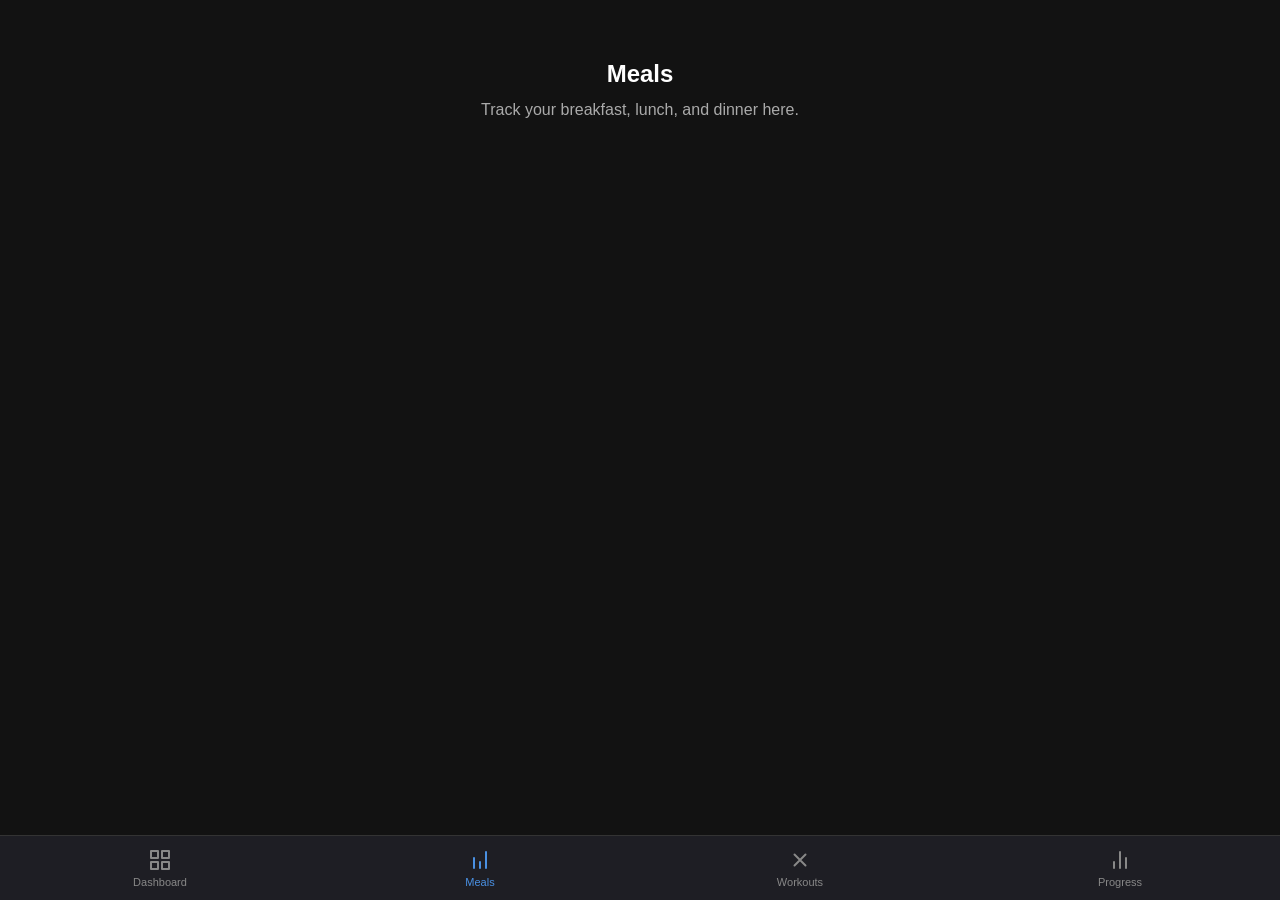
==== meals.html @ 869bccce "Initial commit" ====
<!DOCTYPE html>
<html lang="en">
<head>
    <meta charset="UTF-8">
    <meta name="viewport" content="width=device-width, initial-scale=1.0, viewport-fit=cover">
    <title>Meals</title>
    <link rel="stylesheet" href="style.css">
</head>
<body>
    <div class="container">
        <h1>Meals</h1>
        <p>Track your breakfast, lunch, and dinner here.</p>
    </div>

    <nav class="bottom-nav">
        <a href="index.html" class="nav-item">
            <svg class="nav-icon" viewBox="0 0 24 24"><rect x="3" y="3" width="7" height="7"></rect><rect x="14" y="3" width="7" height="7"></rect><rect x="14" y="14" width="7" height="7"></rect><rect x="3" y="14" width="7" height="7"></rect></svg>
            <span>Dashboard</span>
        </a>
        <a href="meals.html" class="nav-item active"> <svg class="nav-icon" viewBox="0 0 24 24"><path d="M12 20v-6M6 20V10M18 20V4"></path></svg>
            <span>Meals</span>
        </a>
        <a href="workouts.html" class="nav-item">
            <svg class="nav-icon" viewBox="0 0 24 24"><path d="M6.5 6.5l11 11M6.5 17.5l11-11"></path></svg>
            <span>Workouts</span>
        </a>
        <a href="progress.html" class="nav-item">
            <svg class="nav-icon" viewBox="0 0 24 24"><line x1="18" y1="20" x2="18" y2="10"></line><line x1="12" y1="20" x2="12" y2="4"></line><line x1="6" y1="20" x2="6" y2="14"></line></svg>
            <span>Progress</span>
        </a>
    </nav>
</body>
</html>
---- style.css ----
/* style.css */

/* RESET & BASE STYLES */
* {
    box-sizing: border-box;
    margin: 0;
    padding: 0;
    font-family: -apple-system, BlinkMacSystemFont, "Segoe UI", Roboto, Helvetica, Arial, sans-serif;
}

body {
    background-color: #121212;
    color: white;
    min-height: 100vh;
    /* Add padding to bottom so content doesn't get hidden behind navbar */
    padding-bottom: 100px; 
}

h1 { font-size: 24px; margin-bottom: 10px; }
p { color: #aaa; line-height: 1.5; }

/* CONTENT CONTAINER */
.container {
    padding: 20px;
    padding-top: 60px; /* Space from top */
    text-align: center;
}

/* BOTTOM NAVIGATION BAR */
.bottom-nav {
    position: fixed;
    bottom: 0;
    left: 0;
    width: 100%;
    background-color: #1E1E24;
    border-top: 1px solid #333;
    display: flex;
    justify-content: space-around;
    align-items: center;
    z-index: 1000;

    /* SAFE AREA LOGIC */
    padding-top: 12px;
    /* This ensures it clears the iPhone home bar */
    padding-bottom: calc(12px + env(safe-area-inset-bottom)); 
}

/* NAV ITEMS */
.nav-item {
    display: flex;
    flex-direction: column;
    align-items: center;
    justify-content: center;
    text-decoration: none;
    color: #888;
    font-size: 11px;
    width: 100%;
    cursor: pointer;
    transition: color 0.2s ease;
}

/* ACTIVE STATE */
.nav-item.active {
    color: #4A90E2;
}

.nav-item.active svg {
    fill: #4A90E2; /* For filled icons */
    stroke: #4A90E2; /* For stroked icons */
}

/* ICONS */
.nav-icon {
    width: 24px;
    height: 24px;
    margin-bottom: 4px;
    fill: none;
    stroke: currentColor;
    stroke-width: 2;
    stroke-linecap: round;
    stroke-linejoin: round;
}
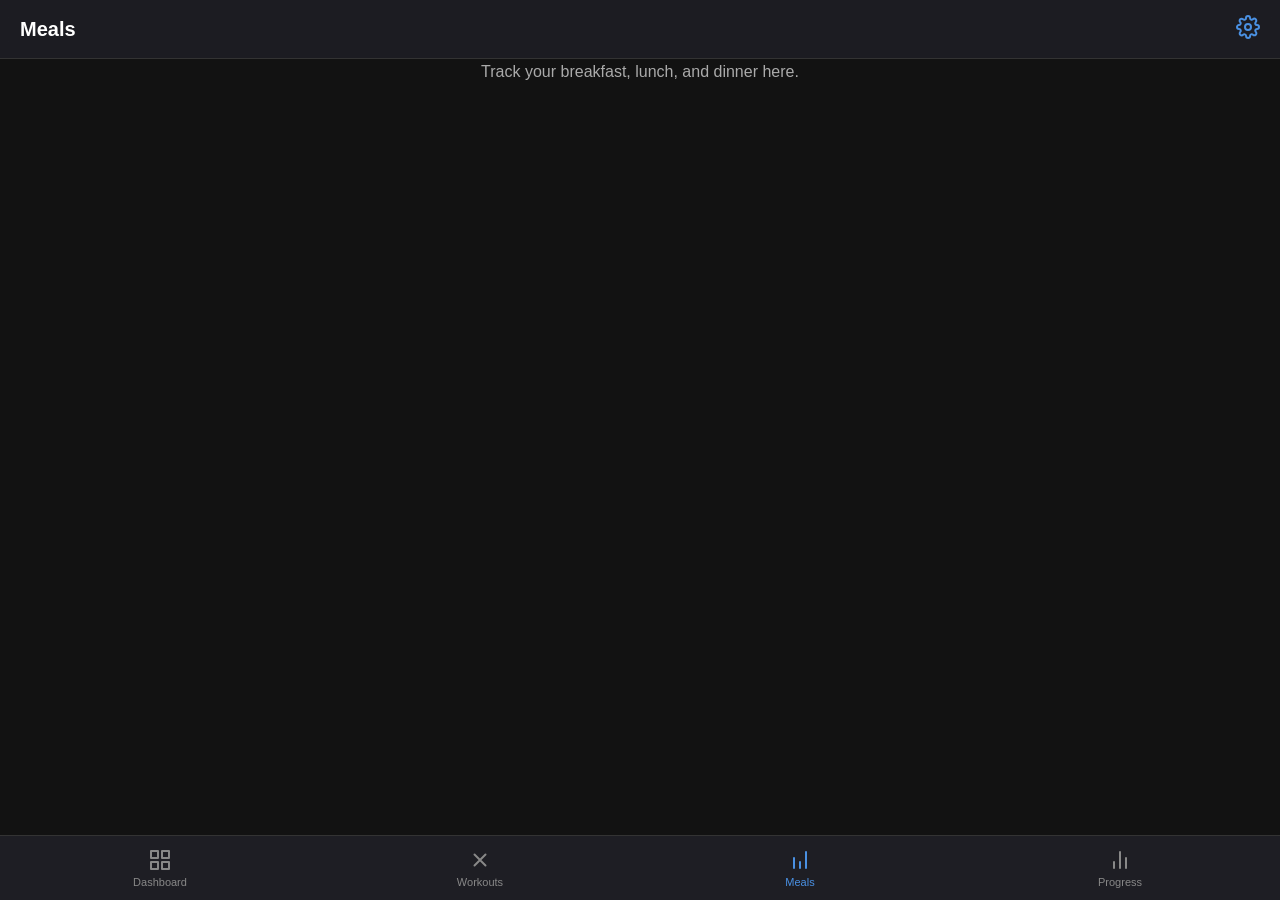
==== commit 181bda04: "Updated navbar and topbar" ====
--- a/meals.html
+++ b/meals.html
@@ -2,32 +2,26 @@
 <html lang="en">
 <head>
     <meta charset="UTF-8">
+
+    <link rel="manifest" href="manifest.json">
+    
     <meta name="viewport" content="width=device-width, initial-scale=1.0, viewport-fit=cover">
-    <title>Meals</title>
+    
+    <meta name="apple-mobile-web-app-capable" content="yes">
+    
+    <meta name="apple-mobile-web-app-status-bar-style" content="black-translucent">
+    
+    <meta name="apple-mobile-web-app-title" content="FitnessApp">
+
+    <title>My App</title>
     <link rel="stylesheet" href="style.css">
+    
+    <script src="script.js" defer></script>
 </head>
 <body>
     <div class="container">
-        <h1>Meals</h1>
         <p>Track your breakfast, lunch, and dinner here.</p>
     </div>
 
-    <nav class="bottom-nav">
-        <a href="index.html" class="nav-item">
-            <svg class="nav-icon" viewBox="0 0 24 24"><rect x="3" y="3" width="7" height="7"></rect><rect x="14" y="3" width="7" height="7"></rect><rect x="14" y="14" width="7" height="7"></rect><rect x="3" y="14" width="7" height="7"></rect></svg>
-            <span>Dashboard</span>
-        </a>
-        <a href="meals.html" class="nav-item active"> <svg class="nav-icon" viewBox="0 0 24 24"><path d="M12 20v-6M6 20V10M18 20V4"></path></svg>
-            <span>Meals</span>
-        </a>
-        <a href="workouts.html" class="nav-item">
-            <svg class="nav-icon" viewBox="0 0 24 24"><path d="M6.5 6.5l11 11M6.5 17.5l11-11"></path></svg>
-            <span>Workouts</span>
-        </a>
-        <a href="progress.html" class="nav-item">
-            <svg class="nav-icon" viewBox="0 0 24 24"><line x1="18" y1="20" x2="18" y2="10"></line><line x1="12" y1="20" x2="12" y2="4"></line><line x1="6" y1="20" x2="6" y2="14"></line></svg>
-            <span>Progress</span>
-        </a>
-    </nav>
 </body>
 </html>
--- a/style.css
+++ b/style.css
@@ -19,12 +19,15 @@
 h1 { font-size: 24px; margin-bottom: 10px; }
 p { color: #aaa; line-height: 1.5; }
 
-/* CONTENT CONTAINER */
+/* Update this section in your style.css */
+
 .container {
     padding: 20px;
-    padding-top: 60px; /* Space from top */
+    /* This ensures content starts BELOW the top notch/status bar */
+    padding-top: max(60px, env(safe-area-inset-top) + 20px); 
     text-align: center;
 }
+
 
 /* BOTTOM NAVIGATION BAR */
 .bottom-nav {
@@ -79,4 +82,36 @@
     stroke-width: 2;
     stroke-linecap: round;
     stroke-linejoin: round;
+}
+
+/* FIXED TOP HEADER */
+.top-bar {
+    position: fixed;
+    top: 0;
+    left: 0;
+    width: 100%;
+    /* Use transparent black or solid color */
+    background-color: rgba(30, 30, 36, 0.95); 
+    backdrop-filter: blur(10px); /* Cool glass effect */
+    border-bottom: 1px solid #333;
+    z-index: 1000;
+    
+    display: flex;
+    justify-content: space-between;
+    align-items: center;
+    padding: 15px 20px;
+
+    /* CRITICAL: Handle the iPhone Notch area */
+    padding-top: max(15px, env(safe-area-inset-top) + 10px);
+}
+
+.top-bar h1 {
+    font-size: 20px;
+    margin: 0;
+    font-weight: 600;
+}
+
+.header-icon {
+    color: #4A90E2;
+    cursor: pointer;
 }
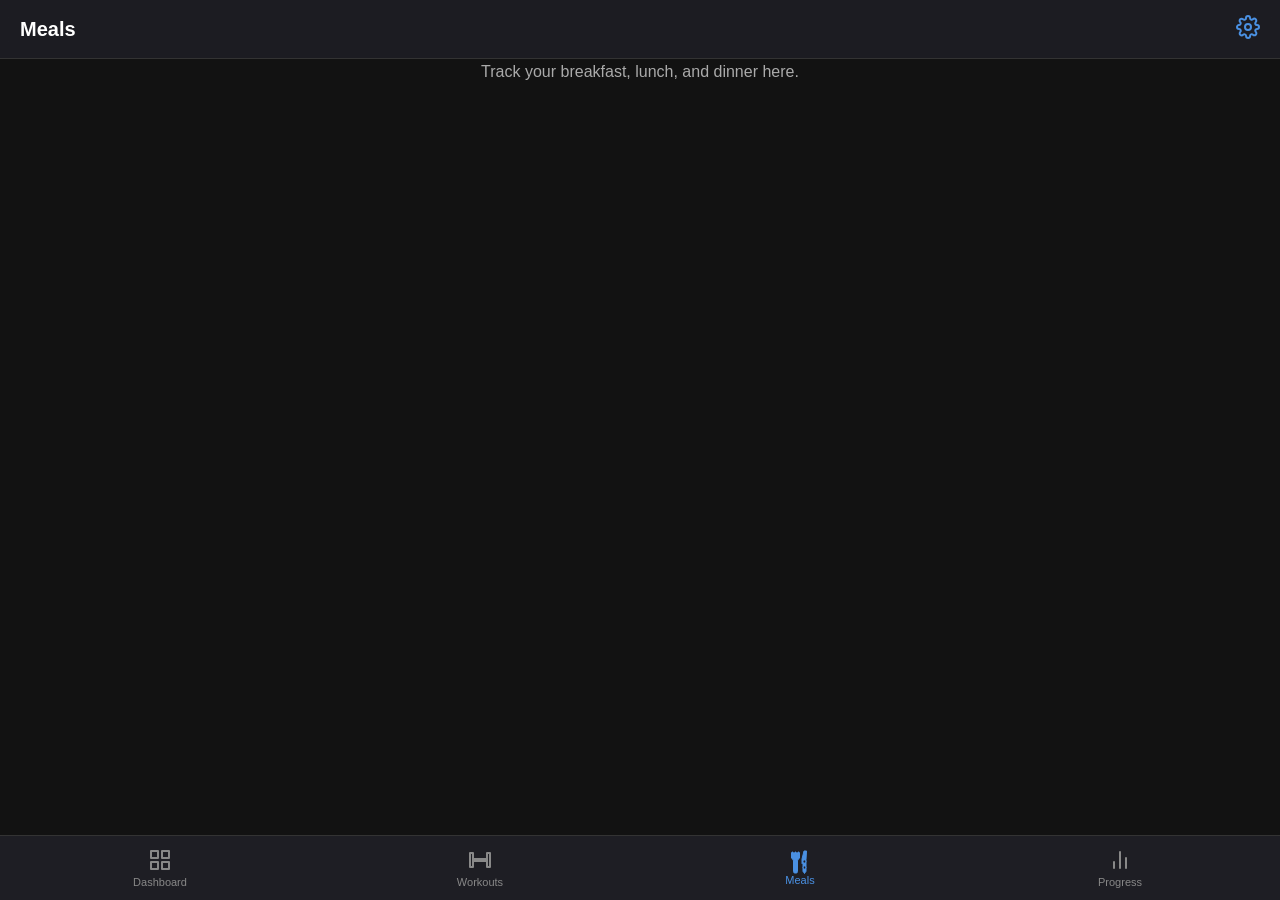
==== commit 6d758f23: "updated metadata" ====
--- a/meals.html
+++ b/meals.html
@@ -2,22 +2,17 @@
 <html lang="en">
 <head>
     <meta charset="UTF-8">
-
     <link rel="manifest" href="manifest.json">
-    
     <meta name="viewport" content="width=device-width, initial-scale=1.0, viewport-fit=cover">
-    
+    <meta name="mobile-web-app-capable" content="yes">
     <meta name="apple-mobile-web-app-capable" content="yes">
-    
     <meta name="apple-mobile-web-app-status-bar-style" content="black-translucent">
-    
     <meta name="apple-mobile-web-app-title" content="FitnessApp">
-
     <title>My App</title>
     <link rel="stylesheet" href="style.css">
-    
     <script src="script.js" defer></script>
 </head>
+
 <body>
     <div class="container">
         <p>Track your breakfast, lunch, and dinner here.</p>
--- a/style.css
+++ b/style.css
@@ -114,4 +114,303 @@
 .header-icon {
     color: #4A90E2;
     cursor: pointer;
+}
+
+/* WORKOUTS SPECIFIC STYLES */
+
+/* 1. Template Tabs (Top) */
+.template-nav {
+    position: fixed;
+    top: 60px; /* Below the main header */
+    left: 0;
+    width: 100%;
+    background: #1E1E24;
+    padding: 10px 0;
+    z-index: 900;
+    overflow-x: auto;
+    white-space: nowrap;
+    border-bottom: 1px solid #333;
+}
+
+.template-tabs-scroll {
+    padding: 0 15px;
+}
+
+.template-tab {
+    display: inline-block;
+    padding: 6px 16px;
+    margin-right: 10px;
+    background: #333;
+    border-radius: 20px;
+    color: #888;
+    font-size: 13px;
+    cursor: pointer;
+}
+
+.template-tab.active {
+    background: #4A90E2;
+    color: white;
+}
+
+/* 2. Day Selector */
+.day-selector {
+    display: flex;
+    justify-content: space-between;
+    margin-bottom: 20px;
+    background: #222;
+    padding: 5px;
+    border-radius: 12px;
+}
+
+.day-bubble {
+    width: 35px;
+    height: 35px;
+    display: flex;
+    align-items: center;
+    justify-content: center;
+    border-radius: 50%;
+    font-size: 12px;
+    color: #888;
+    cursor: pointer;
+}
+
+.day-bubble.active {
+    background: #4A90E2;
+    color: white;
+    font-weight: bold;
+}
+
+/* 3. Rest Toggle */
+.day-header {
+    display: flex;
+    justify-content: space-between;
+    align-items: center;
+    margin-bottom: 15px;
+}
+
+.switch {
+    position: relative;
+    display: inline-block;
+    width: 40px;
+    height: 24px;
+    margin-left: 10px;
+}
+
+.switch input { opacity: 0; width: 0; height: 0; }
+
+.slider {
+    position: absolute;
+    cursor: pointer;
+    top: 0; left: 0; right: 0; bottom: 0;
+    background-color: #333;
+    transition: .4s;
+}
+
+.slider:before {
+    position: absolute;
+    content: "";
+    height: 16px; width: 16px;
+    left: 4px; bottom: 4px;
+    background-color: white;
+    transition: .4s;
+}
+
+input:checked + .slider { background-color: #4A90E2; }
+input:checked + .slider:before { transform: translateX(16px); }
+.slider.round { border-radius: 34px; }
+.slider.round:before { border-radius: 50%; }
+
+/* 4. Action Buttons */
+.action-buttons {
+    margin-top: 30px;
+    display: flex;
+    flex-direction: column;
+    gap: 10px;
+}
+
+.btn-add {
+    background: #333;
+    color: #4A90E2;
+    border: 1px dashed #4A90E2;
+    padding: 12px;
+    border-radius: 8px;
+    font-weight: 600;
+    width: 100%;
+}
+
+.btn-empty {
+    background: transparent;
+    color: #888;
+    border: 1px solid #444;
+    padding: 12px;
+    border-radius: 8px;
+    width: 100%;
+}
+
+/* 5. Library Modal */
+.modal {
+    position: fixed;
+    top: 0; left: 0; width: 100%; height: 100%;
+    background: rgba(0,0,0,0.8);
+    z-index: 2000;
+    display: flex;
+    justify-content: center;
+    align-items: flex-end; /* Sheet style */
+}
+
+.modal.hidden { display: none; }
+
+.modal-content {
+    background: #1E1E24;
+    width: 100%;
+    height: 90%; /* Takes up 90% of screen */
+    border-radius: 20px 20px 0 0;
+    padding: 20px;
+    display: flex;
+    flex-direction: column;
+}
+
+.modal-header {
+    display: flex;
+    justify-content: space-between;
+    align-items: center;
+    margin-bottom: 15px;
+}
+
+.close-modal {
+    font-size: 28px;
+    cursor: pointer;
+}
+
+.search-bar {
+    width: 100%;
+    padding: 12px;
+    background: #121212;
+    border: none;
+    border-radius: 8px;
+    color: white;
+    margin-bottom: 10px;
+}
+
+.filter-chips {
+    display: flex;
+    gap: 8px;
+    overflow-x: auto;
+    padding-bottom: 10px;
+    margin-bottom: 10px;
+}
+
+.chip {
+    padding: 6px 12px;
+    background: #333;
+    border-radius: 15px;
+    font-size: 12px;
+    white-space: nowrap;
+    cursor: pointer;
+}
+
+.chip.active {
+    background: #4A90E2;
+    color: white;
+}
+
+.library-list {
+    flex-grow: 1;
+    overflow-y: auto;
+}
+
+.lib-item {
+    padding: 15px;
+    border-bottom: 1px solid #333;
+    display: flex;
+    justify-content: space-between;
+    align-items: center;
+}
+
+/* EXERCISE CARD (Inside the Daily Plan) */
+.exercise-card {
+    background: #2A2A30;
+    border-radius: 12px;
+    padding: 15px;
+    margin-bottom: 10px;
+    border: 1px solid #333;
+}
+
+.ex-header {
+    display: flex;
+    justify-content: space-between;
+    align-items: center;
+    margin-bottom: 10px;
+}
+
+.ex-name {
+    font-weight: 600;
+    font-size: 15px;
+    text-transform: capitalize;
+}
+
+.ex-remove {
+    color: #ff4444;
+    font-size: 20px;
+    cursor: pointer;
+    padding: 0 10px;
+}
+
+.ex-details {
+    display: flex;
+    gap: 15px;
+}
+
+.input-group {
+    display: flex;
+    flex-direction: column;
+    width: 45%;
+}
+
+.input-group label {
+    font-size: 10px;
+    color: #888;
+    margin-bottom: 4px;
+    text-transform: uppercase;
+}
+
+.input-group input {
+    background: #121212;
+    border: 1px solid #444;
+    color: white;
+    padding: 8px;
+    border-radius: 6px;
+    text-align: center;
+}
+
+/* LIBRARY LIST ITEMS */
+.lib-item {
+    padding: 12px 0;
+    border-bottom: 1px solid #333;
+    display: flex;
+    justify-content: space-between;
+    align-items: center;
+}
+
+.lib-name {
+    font-weight: 600;
+    text-transform: capitalize;
+    font-size: 14px;
+}
+
+.lib-target {
+    font-size: 11px;
+    color: #888;
+    text-transform: capitalize;
+}
+
+.btn-add-small {
+    background: #4A90E2;
+    color: white;
+    border: none;
+    width: 30px;
+    height: 30px;
+    border-radius: 50%;
+    font-size: 18px;
+    cursor: pointer;
 }
